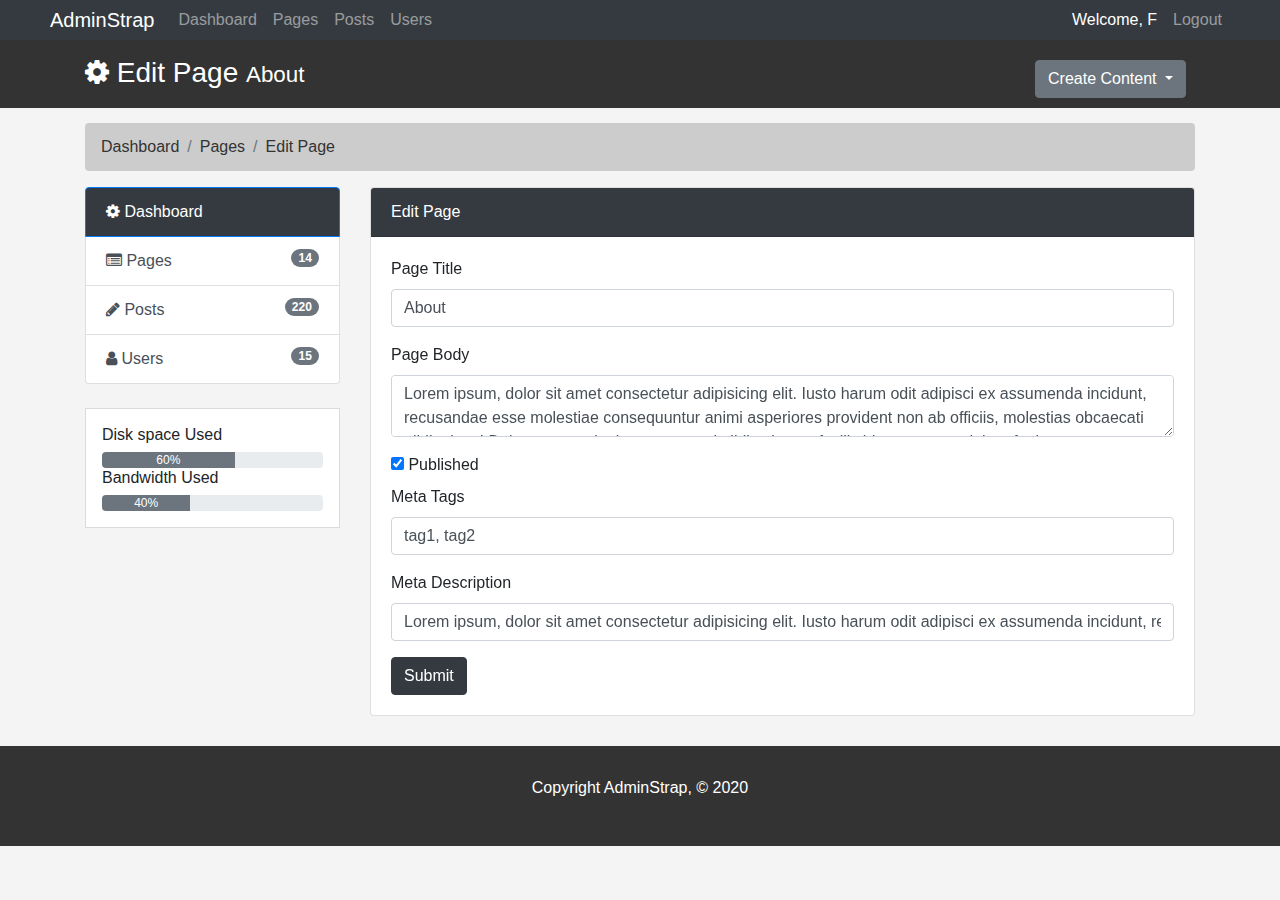
==== edit.html @ 9a5e6699 "first commit" ====
<!doctype html>
<html lang="en">

<head>
    <meta charset="utf-8">
    <meta name="viewport" content="width=device-width, initial-scale=1, shrink-to-fit=no">


    <!-- Bootstrap core CSS -->
    <link rel="stylesheet" href="https://stackpath.bootstrapcdn.com/bootstrap/4.5.0/css/bootstrap.min.css">

    <link rel="stylesheet" href="https://stackpath.bootstrapcdn.com/font-awesome/4.7.0/css/font-awesome.min.css">


    <!-- Custom styles for this template -->
    <link href="css/style.css" rel="stylesheet">

    <title>Admin Area | Edit Page</title>
</head>

<body>
    <nav class="navbar navbar-expand-md navbar-dark nav-bg">
        <a class="navbar-brand" href="#">AdminStrap</a>
        <button class="navbar-toggler" type="button" data-toggle="collapse" data-target="#navbarsExampleDefault"
            aria-controls="navbarsExampleDefault" aria-expanded="false" aria-label="Toggle navigation">
            <span class="navbar-toggler-icon"></span>
        </button>

        <div class="collapse navbar-collapse" id="navbarsExampleDefault">
            <ul class="navbar-nav mr-auto">
                <li class="nav-item">
                    <a class="nav-link" href="index.html">Dashboard</a>
                </li>
                <li class="nav-item">
                    <a class="nav-link" href="pages.html">Pages</a>
                </li>
                <li class="nav-item">
                    <a class="nav-link" href="posts.html">Posts</a>
                </li>
                <li class="nav-item">
                    <a class="nav-link" href="users.html">Users</a>
                </li>
            </ul>


            <ul class="navbar-nav navbar-right">
                <li class="nav-item active">
                    <a class="nav-link" href="#!">Welcome, F</a>
                </li>
                <li class="nav-item">
                    <a class="nav-link" href="login.html">Logout</a>
                </li>
            </ul>
        </div>
    </nav>


    <header id="header">
        <div class="container">
            <div class="row">
                <div class="col-md-10">
                    <h2 class="mt-3 h3"><i class="fa fa-cog"></i> Edit Page <small>About</small></h2>

                </div>
                <div class="col-md-2">

                    <div class="dropdown create">
                        <a class="btn btn-secondary dropdown-toggle" href="#" role="button" id="dropdownMenuLink"
                            data-toggle="dropdown" aria-haspopup="true" aria-expanded="false">
                            Create Content
                        </a>

                        <div class="dropdown-menu" aria-labelledby="dropdownMenuLink">
                            <a class="dropdown-item" type="button" data-toggle="modal" data-target="#addPage">Add
                                Page</a>
                            <a class="dropdown-item" href="#">Add Post</a>
                            <a class="dropdown-item" href="#">Add User</a>
                        </div>
                    </div>

                </div>
            </div>
        </div>
    </header>


    <section id="breadcrumb">
        <div class="container">
            <ol class="breadcrumb">
                <li class="breadcrumb-item"><a href="index.html">Dashboard</a></li>
                <li class="breadcrumb-item"><a href="pages.html">Pages</a></li>
                <li class="breadcrumb-item active"><a href="#">Edit Page</a></li>
            </ol>

        </div>
    </section>

    <section id="main">
        <div class="container">
            <div class="row">
                <div class="col-md-3">
                    <div class="list-group">
                        <a href="index.html" class="list-group-item list-group-item-action active main-color-bg">
                            <i class="fa fa-cog"></i> Dashboard
                        </a>
                        <a href="pages.html" class="list-group-item list-group-item-action"><i
                                class="fa fa-list-alt"></i> Pages <span
                                class="badge float-right badge-secondary badge-pill">14</span></a>
                        <a href="posts.html" class="list-group-item list-group-item-action"><i class="fa fa-pencil"></i>
                            Posts <span class="badge float-right badge-secondary badge-pill">220</span></a>
                        <a href="users.html" class="list-group-item list-group-item-action"><i class="fa fa-user"></i>
                            Users <span class="badge float-right badge-secondary badge-pill">15</span></a>
                    </div>

                    <div class="well mt-4">
                        <h6>Disk space Used</h6>
                        <div class="progress">
                            <div class="progress-bar" role="progressbar" style="width: 60%;" aria-valuenow="25"
                                aria-valuemin="0" aria-valuemax="100">60%</div>
                        </div>

                        <h6>Bandwidth Used</h6>
                        <div class="progress">
                            <div class="progress-bar" role="progressbar" style="width: 40%;" aria-valuenow="25"
                                aria-valuemin="0" aria-valuemax="100">40%</div>
                        </div>

                    </div>
                </div>

                <div class="col-md-9">

                    <!--Website Overview-->

                    <div class="card">
                        <div class="card-header main-color-bg">
                            Edit Page
                        </div>
                        <div class="card-body">
                            <form>
                                <div class="form-group">
                                    <label>Page Title</label>
                                    <input type="text" class="form-control" placeholder="Page Title" value="About">
                                </div>
                                <div class="form-group">
                                    <label>Page Body</label>
                                    <textarea name="editor1" class="form-control"
                                        placeholder="Page Body">Lorem ipsum, dolor sit amet consectetur adipisicing elit. Iusto harum odit adipisci ex assumenda incidunt, recusandae esse molestiae consequuntur animi asperiores provident non ab officiis, molestias obcaecati nihil minus! Delectus exercitationem corrupti nihil voluptas facilis id esse rerum dolore fugiat.</textarea>
                                </div>
                                <div class="checkbox">
                                    <label>
                                        <input type="checkbox" checked> Published
                                    </label>
                                </div>

                                <div class="form-group">
                                    <label>Meta Tags</label>
                                    <input type="text" class="form-control" placeholder="Add Some Tags..." value="tag1, tag2">
                                </div>

                                <div class="form-group">
                                    <label>Meta Description</label>
                                    <input type="text" class="form-control" placeholder="Add Meta Description..." value="Lorem ipsum, dolor sit amet consectetur adipisicing elit. Iusto harum odit adipisci ex assumenda incidunt, recusandae esse molestiae consequuntur animi asperiores providen">
                                </div>
                                <input type="submit" class="btn btn-dark" value="Submit">
                            </form>



                        </div>
                    </div>



                </div>
            </div>
        </div>
    </section>



    <!----Modals-->

    <!--Add page-->

    <!-- Modal -->
    <div class="modal fade" id="addPage" tabindex="-1" role="dialog" aria-labelledby="exampleModalLabel"
        aria-hidden="true">
        <div class="modal-dialog">
            <form>
                <div class="modal-content">
                    <div class="modal-header">
                        <h5 class="modal-title" id="exampleModalLabel">Add Page</h5>
                    </div>
                    <div class="modal-body">
                        <div class="form-group">
                            <label>Page Body</label>
                            <textarea name="editor1" class="form-control" placeholder="Page Body"></textarea>
                        </div>
                        <div class="checkbox">
                            <label>
                                <input type="checkbox"> Published
                            </label>
                        </div>

                        <div class="form-group">
                            <label>Meta Tags</label>
                            <input type="text" class="form-control" placeholder="Add Some Tags...">
                        </div>

                        <div class="form-group">
                            <label>Meta Description</label>
                            <input type="text" class="form-control" placeholder="Add Meta Description...">
                        </div>


                    </div>
                    <div class="modal-footer">
                        <button type="button" class="btn btn-secondary" data-dismiss="modal">Close</button>
                        <button type="submit" class="btn btn-primary">Save changes</button>
                    </div>
                </div>
            </form>

        </div>
    </div>

    <footer id="footer">
        <p>Copyright AdminStrap, &copy; 2020</p>
    </footer>





    <script src="https://code.jquery.com/jquery-3.5.1.slim.min.js"></script>
    <script src="https://cdn.jsdelivr.net/npm/popper.js@1.16.0/dist/umd/popper.min.js"></script>
    <script src="https://stackpath.bootstrapcdn.com/bootstrap/4.5.0/js/bootstrap.min.js"></script>

    <script src="https://cdn.ckeditor.com/4.14.1/standard/ckeditor.js"></script>
    <script>
        CKEDITOR.replace('editor1');
    </script>


</body>

</html>
---- css/style.css ----
body{
    background: #f4f4f4;
}


/*Navbar*/
.nav-bg{
    background: #343A40 !important;
    padding: 0px 50px  !important;
}

.navbar{
    min-height: 33px !important;
    margin-bottom: 0;
    border-radius: 0;
}

.navbar-nav .nav-item .nav-link .navbar-brand{
    padding-top:  6px !important;
    padding-bottom: 0 !important;
    height: 33px !important;
    margin: 0 20px !important;
}

/* Header */
#header{
    background: #333333;
    color: #ffffff;
    padding-bottom: 10px;
    margin-bottom: 15px;
}
#header .create{
    padding-top: 20px !important;

}

/*breadcrumb*/
.breadcrumb{
    background: #cccccc;
    color: #333333;
}
.breadcrumb a{
    color: #333333;
}

/*list group*/
.main-color-bg{
    background: #343A40 !important;
    color: #ffffff;
}

/*progress*/
.well{

    background: #FFFFFF;
    padding: 16px;
    border: 1px solid #dbdbdb;
}

.progress-bar{
    background: #6C757D;

}

/*Footer*/
#footer{
    background: #333333;
    color: #ffffff;
    text-align: center;
    padding: 30px;
    margin-top: 30px;

}

#login{
    background: #ffffff ;
    padding: 50px;
    border: 1px solid #dbdbdb ;
}
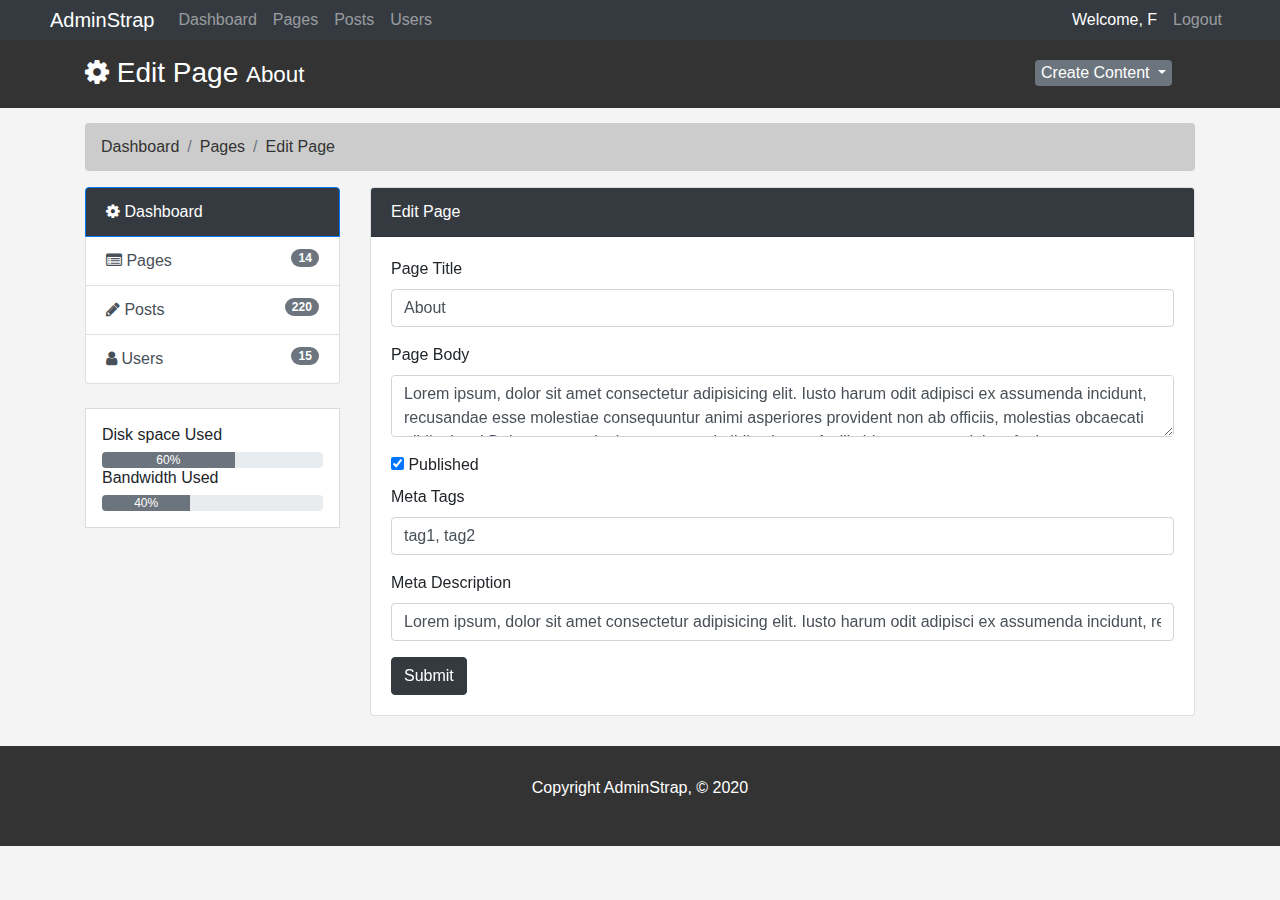
==== commit 0254130b: "Dropdown menu edit" ====
--- a/edit.html
+++ b/edit.html
@@ -65,7 +65,7 @@
                 <div class="col-md-2">
 
                     <div class="dropdown create">
-                        <a class="btn btn-secondary dropdown-toggle" href="#" role="button" id="dropdownMenuLink"
+                        <a class="btn btn-color dropdown-toggle" href="#" role="button" id="dropdownMenuLink"
                             data-toggle="dropdown" aria-haspopup="true" aria-expanded="false">
                             Create Content
                         </a>
--- a/css/style.css
+++ b/css/style.css
@@ -1,5 +1,12 @@
 body{
     background: #f4f4f4;
+}
+
+.btn-color{
+    background: #6C757D;
+    color: #ffffff;
+    margin: 0;
+    padding: 0 5px;
 }
 
 
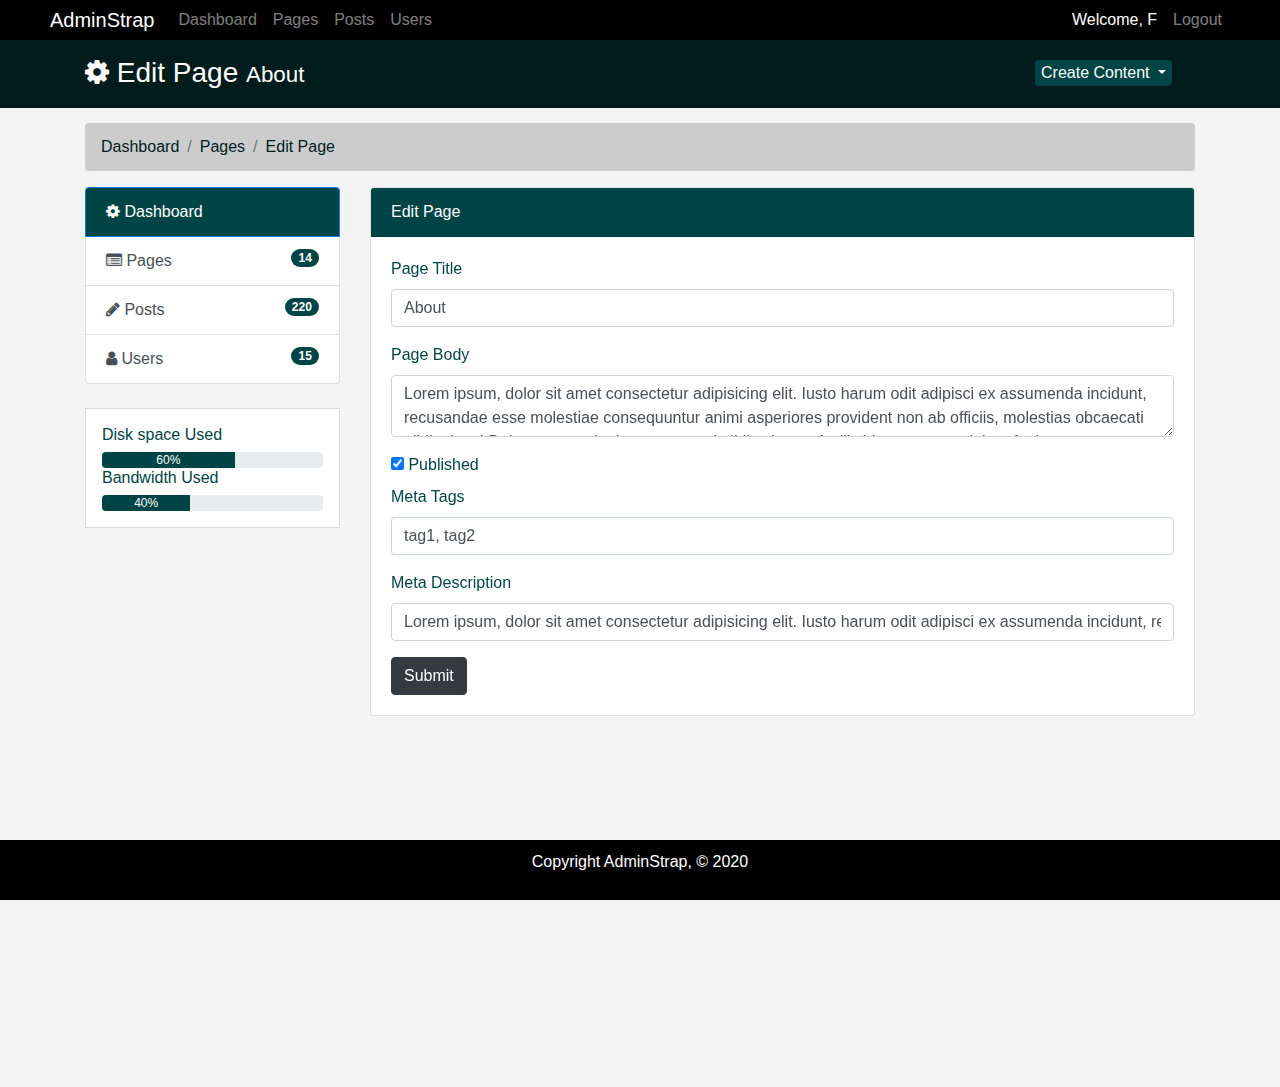
==== commit e811e547: "Color and style change" ====
--- a/edit.html
+++ b/edit.html
@@ -105,11 +105,11 @@
                         </a>
                         <a href="pages.html" class="list-group-item list-group-item-action"><i
                                 class="fa fa-list-alt"></i> Pages <span
-                                class="badge float-right badge-secondary badge-pill">14</span></a>
+                                class="badge float-right main-color-bg badge-pill">14</span></a>
                         <a href="posts.html" class="list-group-item list-group-item-action"><i class="fa fa-pencil"></i>
-                            Posts <span class="badge float-right badge-secondary badge-pill">220</span></a>
+                            Posts <span class="badge float-right main-color-bg badge-pill">220</span></a>
                         <a href="users.html" class="list-group-item list-group-item-action"><i class="fa fa-user"></i>
-                            Users <span class="badge float-right badge-secondary badge-pill">15</span></a>
+                            Users <span class="badge float-right main-color-bg badge-pill">15</span></a>
                     </div>
 
                     <div class="well mt-4">
--- a/css/style.css
+++ b/css/style.css
@@ -1,104 +1,93 @@
-body{
-    background: #f4f4f4;
+body {
+  background: #f4f4f4;
+  color: #004445;
 }
 
-.btn-color{
-    background: #6C757D;
-    color: #ffffff;
-    margin: 0;
-    padding: 0 5px;
+.btn-color {
+  background: #004445;
+  color: #ffffff;
+  margin: 0;
+  padding: 0 5px;
 }
 
+.color-bootle-green {
+  background: #004445;
+  color: #ffffff;
+}
 
 /*Navbar*/
-.nav-bg{
-    background: #343A40 !important;
-    padding: 0px 50px  !important;
+.nav-bg {
+  background: black !important;
+  padding: 0px 50px !important;
 }
 
-.navbar{
-    min-height: 33px !important;
-    margin-bottom: 0;
-    border-radius: 0;
+.navbar {
+  min-height: 33px !important;
+  margin-bottom: 0;
+  border-radius: 0;
 }
 
-.navbar-nav .nav-item .nav-link .navbar-brand{
-    padding-top:  6px !important;
-    padding-bottom: 0 !important;
-    height: 33px !important;
-    margin: 0 20px !important;
+.navbar-nav .nav-item .nav-link .navbar-brand {
+  padding-top: 6px !important;
+  padding-bottom: 0 !important;
+  height: 33px !important;
+  margin: 0 20px !important;
 }
 
 /* Header */
-#header{
-    background: #333333;
-    color: #ffffff;
-    padding-bottom: 10px;
-    margin-bottom: 15px;
+#header {
+  background: #021c1e;
+  color: #ffffff;
+  padding-bottom: 10px;
+  margin-bottom: 15px;
 }
-#header .create{
-    padding-top: 20px !important;
-
+#header .create {
+  padding-top: 20px !important;
 }
 
 /*breadcrumb*/
-.breadcrumb{
-    background: #cccccc;
-    color: #333333;
+.breadcrumb {
+  background: #cccccc;
+  color: #021c1e;
 }
-.breadcrumb a{
-    color: #333333;
+.breadcrumb a {
+  color: #021c1e;
 }
 
 /*list group*/
-.main-color-bg{
-    background: #343A40 !important;
-    color: #ffffff;
+.main-color-bg {
+  background: #004445 !important;
+  color: #ffffff;
 }
 
 /*progress*/
-.well{
-
-    background: #FFFFFF;
-    padding: 16px;
-    border: 1px solid #dbdbdb;
+.well {
+  background: #ffffff;
+  padding: 16px;
+  border: 1px solid #dbdbdb;
 }
 
-.progress-bar{
-    background: #6C757D;
-
+.progress-bar {
+  background: #004445;
 }
 
 /*Footer*/
-#footer{
-    background: #333333;
-    color: #ffffff;
-    text-align: center;
-    padding: 30px;
-    margin-top: 30px;
-
+#footer {
+  position: fixed;
+  bottom: 0;
+  width: 100%;
+  background: #000000;
+  color: #ffffff;
+  text-align: center;
+  padding: 10px !important;
 }
 
-#login{
-    background: #ffffff ;
-    padding: 50px;
-    border: 1px solid #dbdbdb ;
+#login {
+  background: #ffffff;
+  padding: 50px;
+  border: 1px solid #dbdbdb;
 }
 
-
-
-
-
-
-
-
-
-
-
-
-
-
-
-
-
-
+#main {
+  min-height: 100vh;
+}
